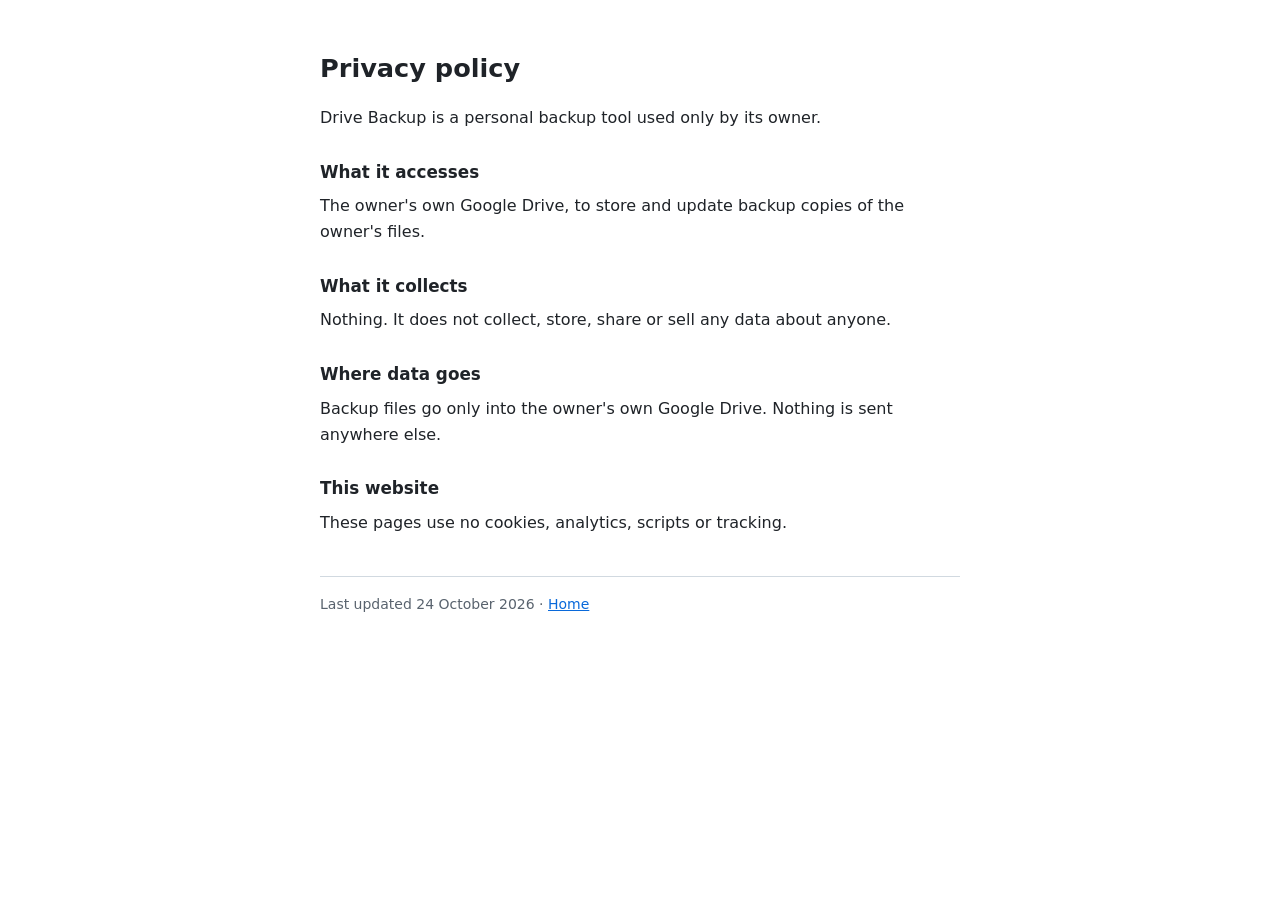
==== privacy.html @ a8edbaa6 "Info pages for a personal backup tool" ====
<!doctype html>
<html lang="en">
<head>
<meta charset="utf-8">
<meta name="viewport" content="width=device-width, initial-scale=1">
<meta name="robots" content="noindex, nofollow">
<title>Privacy policy – Drive Backup</title>
<link rel="stylesheet" href="style.css">
</head>
<body>
<h1>Privacy policy</h1>
<p>Drive Backup is a personal backup tool used only by its owner.</p>
<h2>What it accesses</h2>
<p>The owner's own Google Drive, to store and update backup copies of the owner's files.</p>
<h2>What it collects</h2>
<p>Nothing. It does not collect, store, share or sell any data about anyone.</p>
<h2>Where data goes</h2>
<p>Backup files go only into the owner's own Google Drive. Nothing is sent anywhere else.</p>
<h2>This website</h2>
<p>These pages use no cookies, analytics, scripts or tracking.</p>
<footer>Last updated 24 October 2026 · <a href="index.html">Home</a></footer>
</body>
</html>
---- style.css ----
:root { --bg: #ffffff; --fg: #1f2328; --muted: #59636e; --link: #0969da; --line: #d1d9e0; }
@media (prefers-color-scheme: dark) {
  :root { --bg: #0d1117; --fg: #e6edf3; --muted: #9198a1; --link: #4493f8; --line: #3d444d; }
}
html { background: var(--bg); }
body { margin: 0 auto; max-width: 40rem; padding: 3rem 1rem; color: var(--fg); background: var(--bg);
       font: 16px/1.6 system-ui, -apple-system, "Segoe UI", sans-serif; }
h1 { font-size: 1.6rem; margin: 0 0 1rem; }
h2 { font-size: 1.05rem; margin: 1.75rem 0 0.25rem; }
p, li { margin: 0.5rem 0; }
a { color: var(--link); }
footer { margin-top: 2.5rem; padding-top: 1rem; border-top: 1px solid var(--line); color: var(--muted); font-size: 0.875rem; }
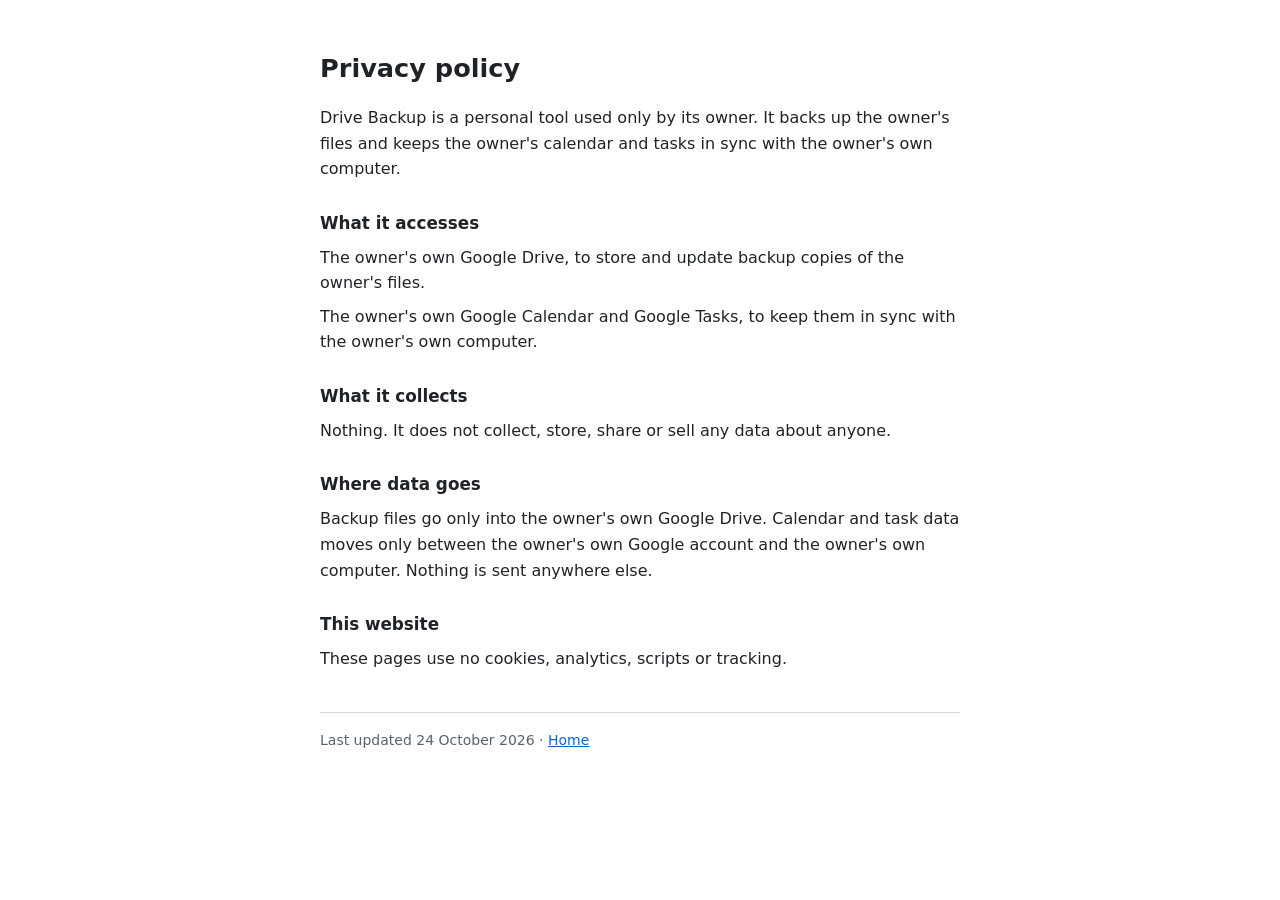
==== commit 5d6c94e0: "Mention calendar and tasks sync" ====
--- a/privacy.html
+++ b/privacy.html
@@ -9,13 +9,14 @@
 </head>
 <body>
 <h1>Privacy policy</h1>
-<p>Drive Backup is a personal backup tool used only by its owner.</p>
+<p>Drive Backup is a personal tool used only by its owner. It backs up the owner's files and keeps the owner's calendar and tasks in sync with the owner's own computer.</p>
 <h2>What it accesses</h2>
 <p>The owner's own Google Drive, to store and update backup copies of the owner's files.</p>
+<p>The owner's own Google Calendar and Google Tasks, to keep them in sync with the owner's own computer.</p>
 <h2>What it collects</h2>
 <p>Nothing. It does not collect, store, share or sell any data about anyone.</p>
 <h2>Where data goes</h2>
-<p>Backup files go only into the owner's own Google Drive. Nothing is sent anywhere else.</p>
+<p>Backup files go only into the owner's own Google Drive. Calendar and task data moves only between the owner's own Google account and the owner's own computer. Nothing is sent anywhere else.</p>
 <h2>This website</h2>
 <p>These pages use no cookies, analytics, scripts or tracking.</p>
 <footer>Last updated 24 October 2026 · <a href="index.html">Home</a></footer>
